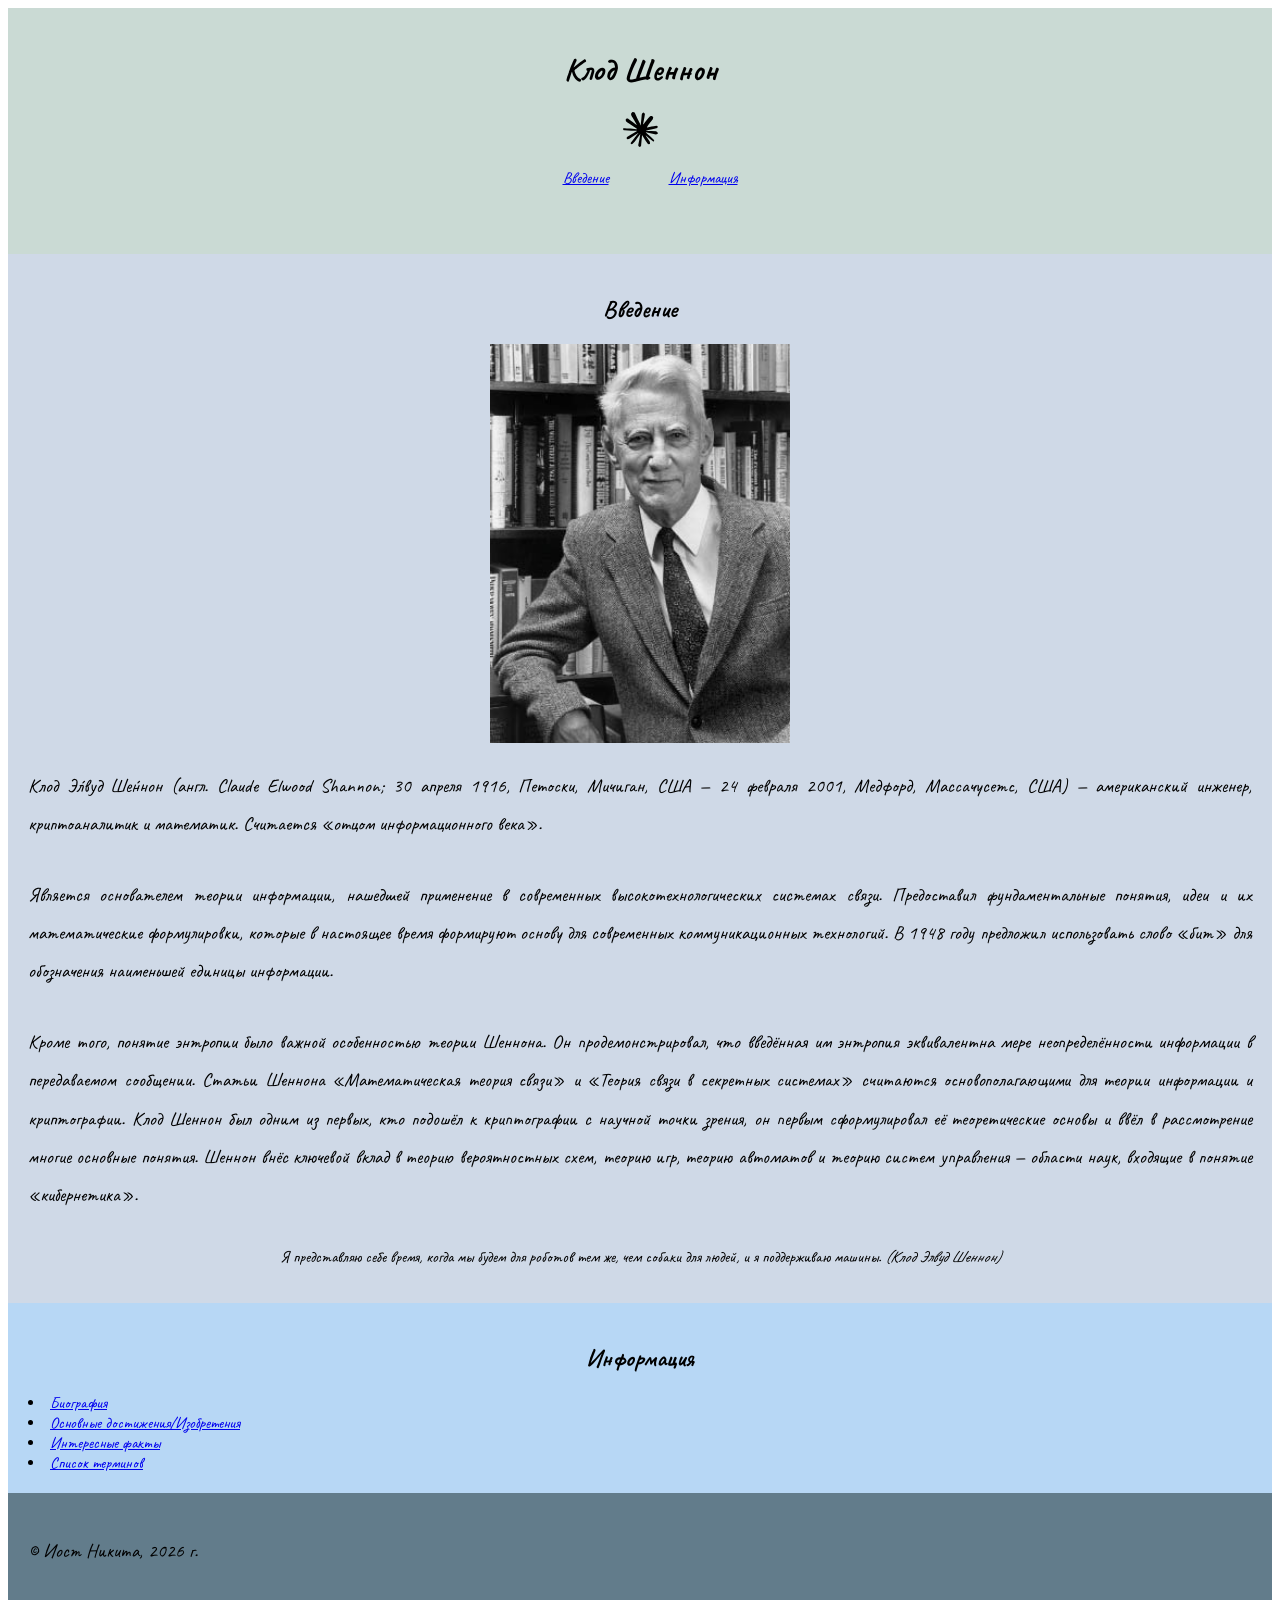
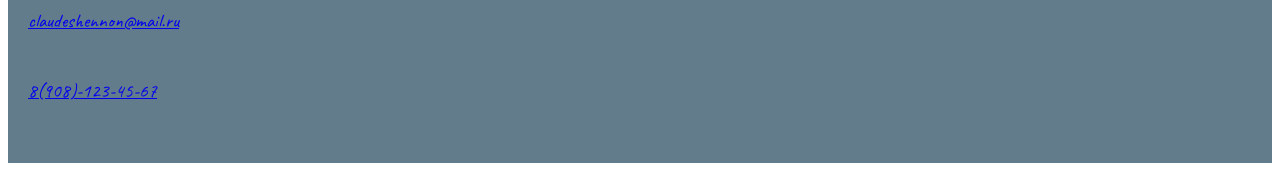
==== pr2/index.html @ 6f9a9420 "Add files via upload" ====
<!DOCTYPE html>
<html lang="ru">
<head>
    <meta charset="UTF-8">
    <meta name="viewport" content="width=device-width, initial-scale=1.0">
    <title>Клод Шеннон</title>
    <link rel="preconnect" href="https://fonts.googleapis.com">
<link rel="preconnect" href="https://fonts.gstatic.com" crossorigin>
<link href="https://fonts.googleapis.com/css2?family=Caveat:wght@400..700&display=swap" rel="stylesheet">
    <link rel="stylesheet" href="css/style.css">
</head>
<body>
    <header>
        <h1>Клод Шеннон</h1>
        <img width="35px"src="img/claude.svg" alt="">
        <nav>
            <ul>
                <li>
                    <a href="#about">Введение</a>
                </li>
                <li>
                    <a href="#articles">Информация</a>
                </li>
            </ul>
        </nav>
    </header>
    <main>
        <section id="about">
            <h2>Введение</h2>
            <img width="300px" src="img/02_62_01_opt.jpeg" alt="Клод Шеннон"/>
            
            <p>Клод Э́лвуд Ше́ннон (англ. Claude Elwood Shannon; 30 апреля 1916, Петоски, Мичиган, США — 24 февраля 2001, Медфорд, Массачусетс, США) — американский инженер, криптоаналитик и математик. Считается «отцом информационного века».</p>
            <p>Является основателем теории информации, нашедшей применение в современных высокотехнологических системах связи. Предоставил фундаментальные понятия, идеи и их математические формулировки, которые в настоящее время формируют основу для современных коммуникационных технологий. В 1948 году предложил использовать слово «бит» для обозначения наименьшей единицы информации.</p>
            <p>Кроме того, понятие энтропии было важной особенностью теории Шеннона. Он продемонстрировал, что введённая им энтропия эквивалентна мере неопределённости информации в передаваемом сообщении. Статьи Шеннона «Математическая теория связи» и «Теория связи в секретных системах» считаются основополагающими для теории информации и криптографии. Клод Шеннон был одним из первых, кто подошёл к криптографии с научной точки зрения, он первым сформулировал её теоретические основы и ввёл в рассмотрение многие основные понятия. Шеннон внёс ключевой вклад в теорию вероятностных схем, теорию игр, теорию автоматов и теорию систем управления — области наук, входящие в понятие «кибернетика». </p>
            <blockquote>
                Я представляю себе время, когда мы будем для роботов тем же, чем собаки для людей, и я поддерживаю машины.
            <cite>(Клод Элвуд Шеннон)</cite>
            </blockquote>
        </section>
        <section id="articles">
            <h2>Информация</h2>
                <li><a target="blank" href="article1.html">Биография</a></li>
                <li><a target="blank" href="article2.html">Основные достижения/Изобретения</a></li>
                <li><a target="blank" href="article3.html">Интересные факты</a></li>
                <li><a target="blank" href="article4.html">Список терминов</a></li>
            </ol>
        </section>
    </main>
    <footer>
        <p>&copy; Иост Никита, 2026 г.</p>
        <p><a target="_blank" href="mailto:claudeshennon@mail.ru" > claudeshennon@mail.ru </a> </p>
        <p> <a href="tel:89081234567" >8(908)-123-45-67</a></p>
    </footer>
</body>
---- pr2/css/style.css ----
*{
    margin: 0
    padding 0
}
html{ 
    font-size: 1em;
     font-family: "Caveat", cursive;
}

header {
    background-color: rgb(202, 218, 212);
    text-align: center;
    padding-bottom: 50px;
    padding-top: 20px;
}

footer {
    background-color: rgb(98, 124, 139);
    padding: 20px 20px;
}

#about {
    background-color: rgb(207, 217, 231);
    padding: 20px;
    text-align: center;
}

#articles {
    background-color: rgb(183, 215, 245);
    padding: 20px;
}

p {
    text-align: justify;
    font-size: 1.2rem;
    line-height: 2.4rem;
    margin-bottom: 2rem;
}

h2 {
    text-align: center;
    font-size: 1.5rem;
}
ol {
    padding-left: 3rem;
}
nav ul {
    padding-left: 20px;
}
nav ul {
    list-style: none;
    display: flex;  
    gap: 60px;
    justify-content: center;
}
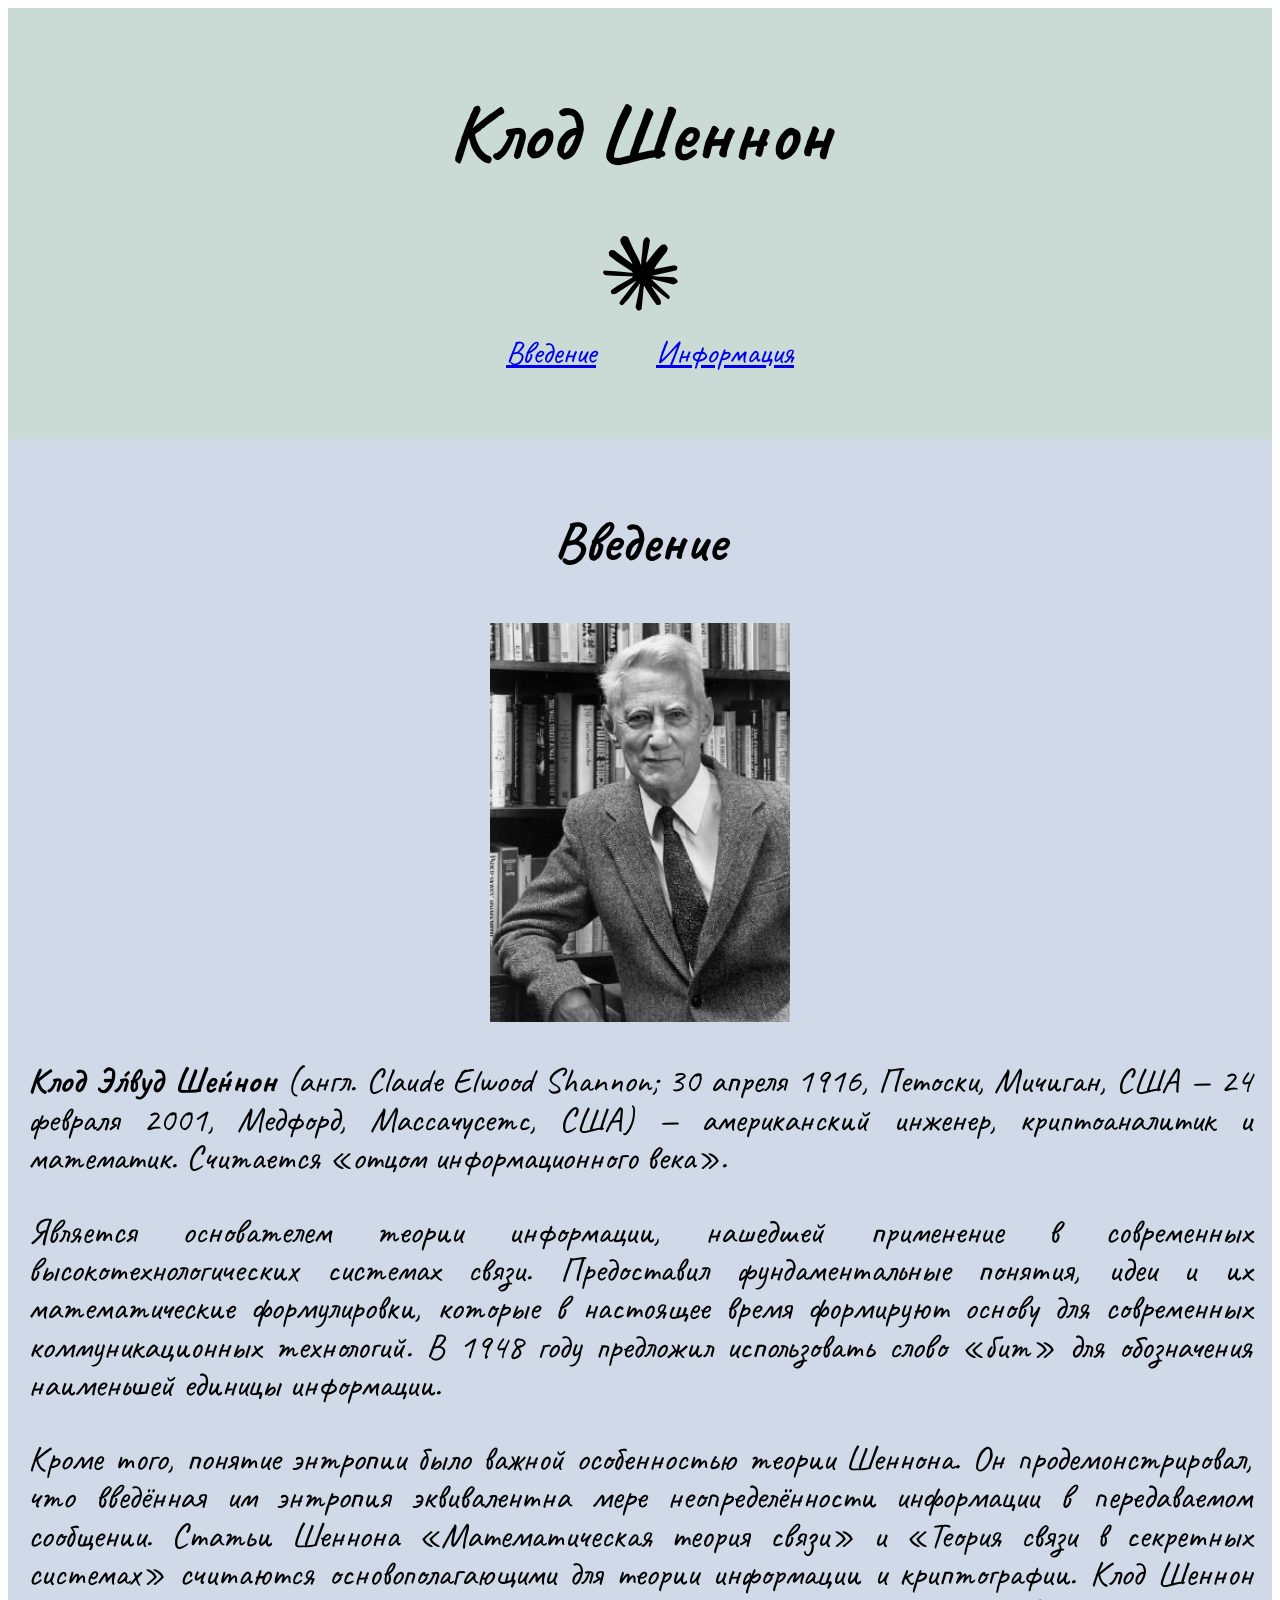
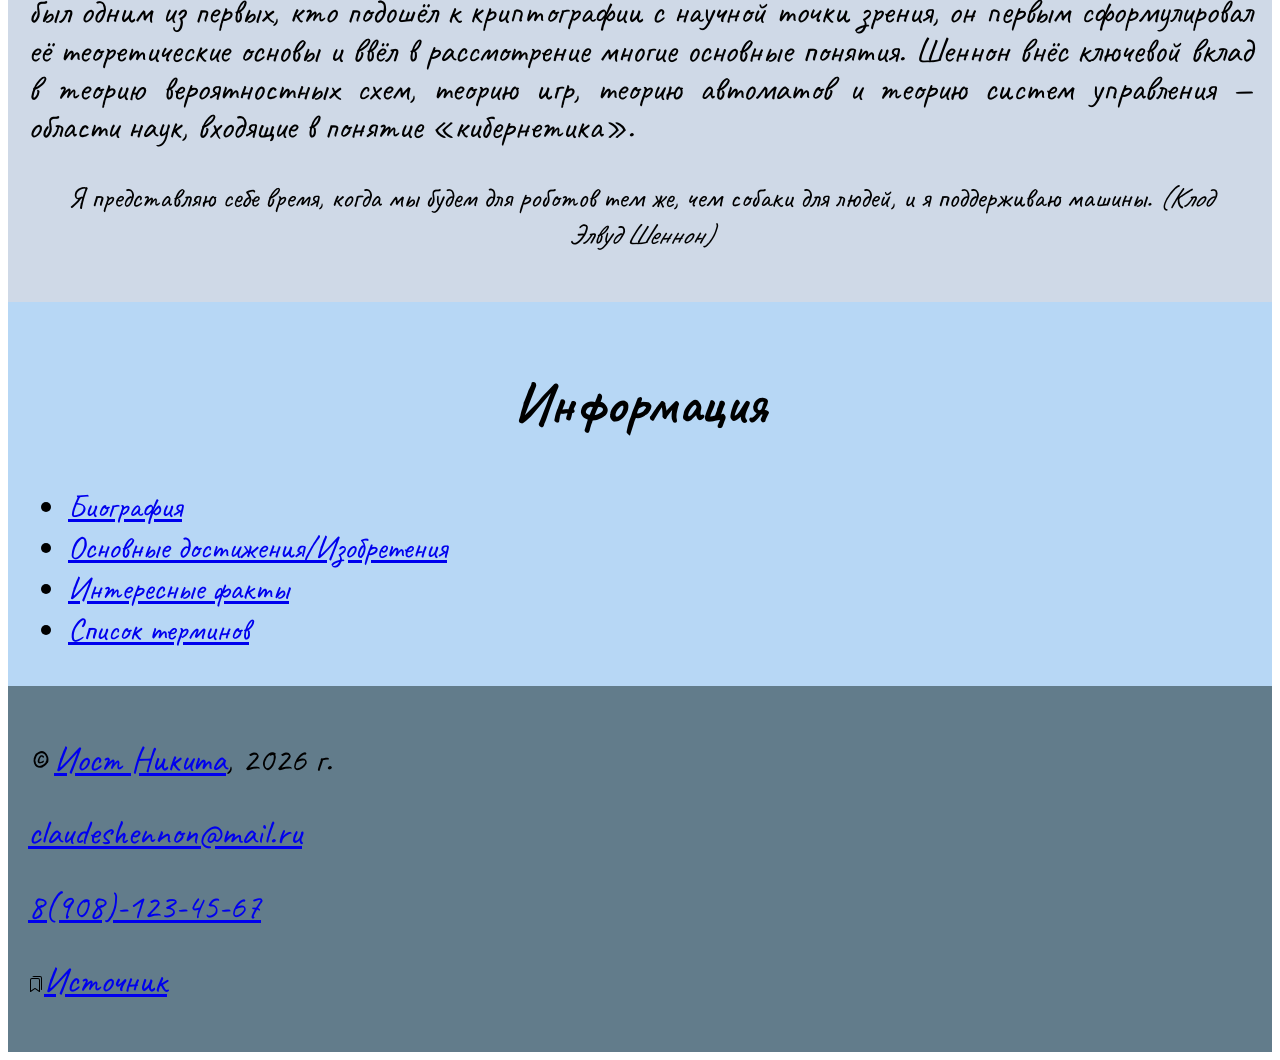
==== commit b7be6c10: "Add files via upload" ====
--- a/pr2/index.html
+++ b/pr2/index.html
@@ -12,7 +12,7 @@
 <body>
     <header>
         <h1>Клод Шеннон</h1>
-        <img width="35px"src="img/claude.svg" alt="">
+        <img width="75px"src="img/claude.svg" alt="icon">
         <nav>
             <ul>
                 <li>
@@ -27,9 +27,8 @@
     <main>
         <section id="about">
             <h2>Введение</h2>
-            <img width="300px" src="img/02_62_01_opt.jpeg" alt="Клод Шеннон"/>
-            
-            <p>Клод Э́лвуд Ше́ннон (англ. Claude Elwood Shannon; 30 апреля 1916, Петоски, Мичиган, США — 24 февраля 2001, Медфорд, Массачусетс, США) — американский инженер, криптоаналитик и математик. Считается «отцом информационного века».</p>
+            <img width="300px" src="img/02_62_01_opt.jpeg" alt=""/>
+            <p><strong>Клод Э́лвуд Ше́ннон</strong> (англ. Claude Elwood Shannon; 30 апреля 1916, Петоски, Мичиган, США — 24 февраля 2001, Медфорд, Массачусетс, США) — американский инженер, криптоаналитик и математик. Считается «отцом информационного века».</p>
             <p>Является основателем теории информации, нашедшей применение в современных высокотехнологических системах связи. Предоставил фундаментальные понятия, идеи и их математические формулировки, которые в настоящее время формируют основу для современных коммуникационных технологий. В 1948 году предложил использовать слово «бит» для обозначения наименьшей единицы информации.</p>
             <p>Кроме того, понятие энтропии было важной особенностью теории Шеннона. Он продемонстрировал, что введённая им энтропия эквивалентна мере неопределённости информации в передаваемом сообщении. Статьи Шеннона «Математическая теория связи» и «Теория связи в секретных системах» считаются основополагающими для теории информации и криптографии. Клод Шеннон был одним из первых, кто подошёл к криптографии с научной точки зрения, он первым сформулировал её теоретические основы и ввёл в рассмотрение многие основные понятия. Шеннон внёс ключевой вклад в теорию вероятностных схем, теорию игр, теорию автоматов и теорию систем управления — области наук, входящие в понятие «кибернетика». </p>
             <blockquote>
@@ -39,16 +38,18 @@
         </section>
         <section id="articles">
             <h2>Информация</h2>
-                <li><a target="blank" href="article1.html">Биография</a></li>
-                <li><a target="blank" href="article2.html">Основные достижения/Изобретения</a></li>
-                <li><a target="blank" href="article3.html">Интересные факты</a></li>
-                <li><a target="blank" href="article4.html">Список терминов</a></li>
-            </ol>
+            <ul>
+                <li><a target="_blank" href="article1.html">Биография</a></li>
+                <li><a target="_blank" href="article2.html">Основные достижения/Изобретения</a></li>
+                <li><a target="_blank" href="article3.html">Интересные факты</a></li>
+                <li><a target="_blank" href="article4.html">Список терминов</a></li>
+            </ul>
         </section>
     </main>
     <footer>
-        <p>&copy; Иост Никита, 2026 г.</p>
+        <p>&copy; <a href="https://vk.com/">Иост Никита</a>, 2026 г.</p>
         <p><a target="_blank" href="mailto:claudeshennon@mail.ru" > claudeshennon@mail.ru </a> </p>
-        <p> <a href="tel:89081234567" >8(908)-123-45-67</a></p>
+        <p><a href="tel:89081234567" >8(908)-123-45-67</a></p>
+        <p><img src="img/bookmarks.svg" alt="icon"><a target="_blank" href="https://ru.wikipedia.org/wiki/%D0%A8%D0%B5%D0%BD%D0%BD%D0%BE%D0%BD,_%D0%9A%D0%BB%D0%BE%D0%B4" >Источник</a></p>
     </footer>
 </body>
--- a/pr2/css/style.css
+++ b/pr2/css/style.css
@@ -32,14 +32,14 @@
 
 p {
     text-align: justify;
-    font-size: 1.2rem;
+    font-size: 2.2rem;
     line-height: 2.4rem;
     margin-bottom: 2rem;
 }
 
 h2 {
     text-align: center;
-    font-size: 1.5rem;
+    font-size: 3.5rem;
 }
 ol {
     padding-left: 3rem;
@@ -52,4 +52,38 @@
     display: flex;  
     gap: 60px;
     justify-content: center;
-}+}
+h3 {
+    text-align: center;
+    font-size: 3.1rem;
+}
+blockquote {
+    font-size: 1.8rem;
+}
+li {
+    font-size: 2rem;
+}
+figure {
+    font-size: 2rem;
+    text-align: center;
+}
+div {
+    text-align: center;
+    border: 5px solid;
+    border-radius: 5px;
+    box-shadow: 0px 10px 10px;
+    display: block;
+    padding: 0;
+    width: fit-content;
+    border-color: rgb(194, 224, 214);
+    margin: 0 auto;
+}
+h1 {
+    font-size: 5rem;
+}
+h4 {
+    font-size: 3rem;
+}
+dl {
+    font-size: 2.5rem;
+}
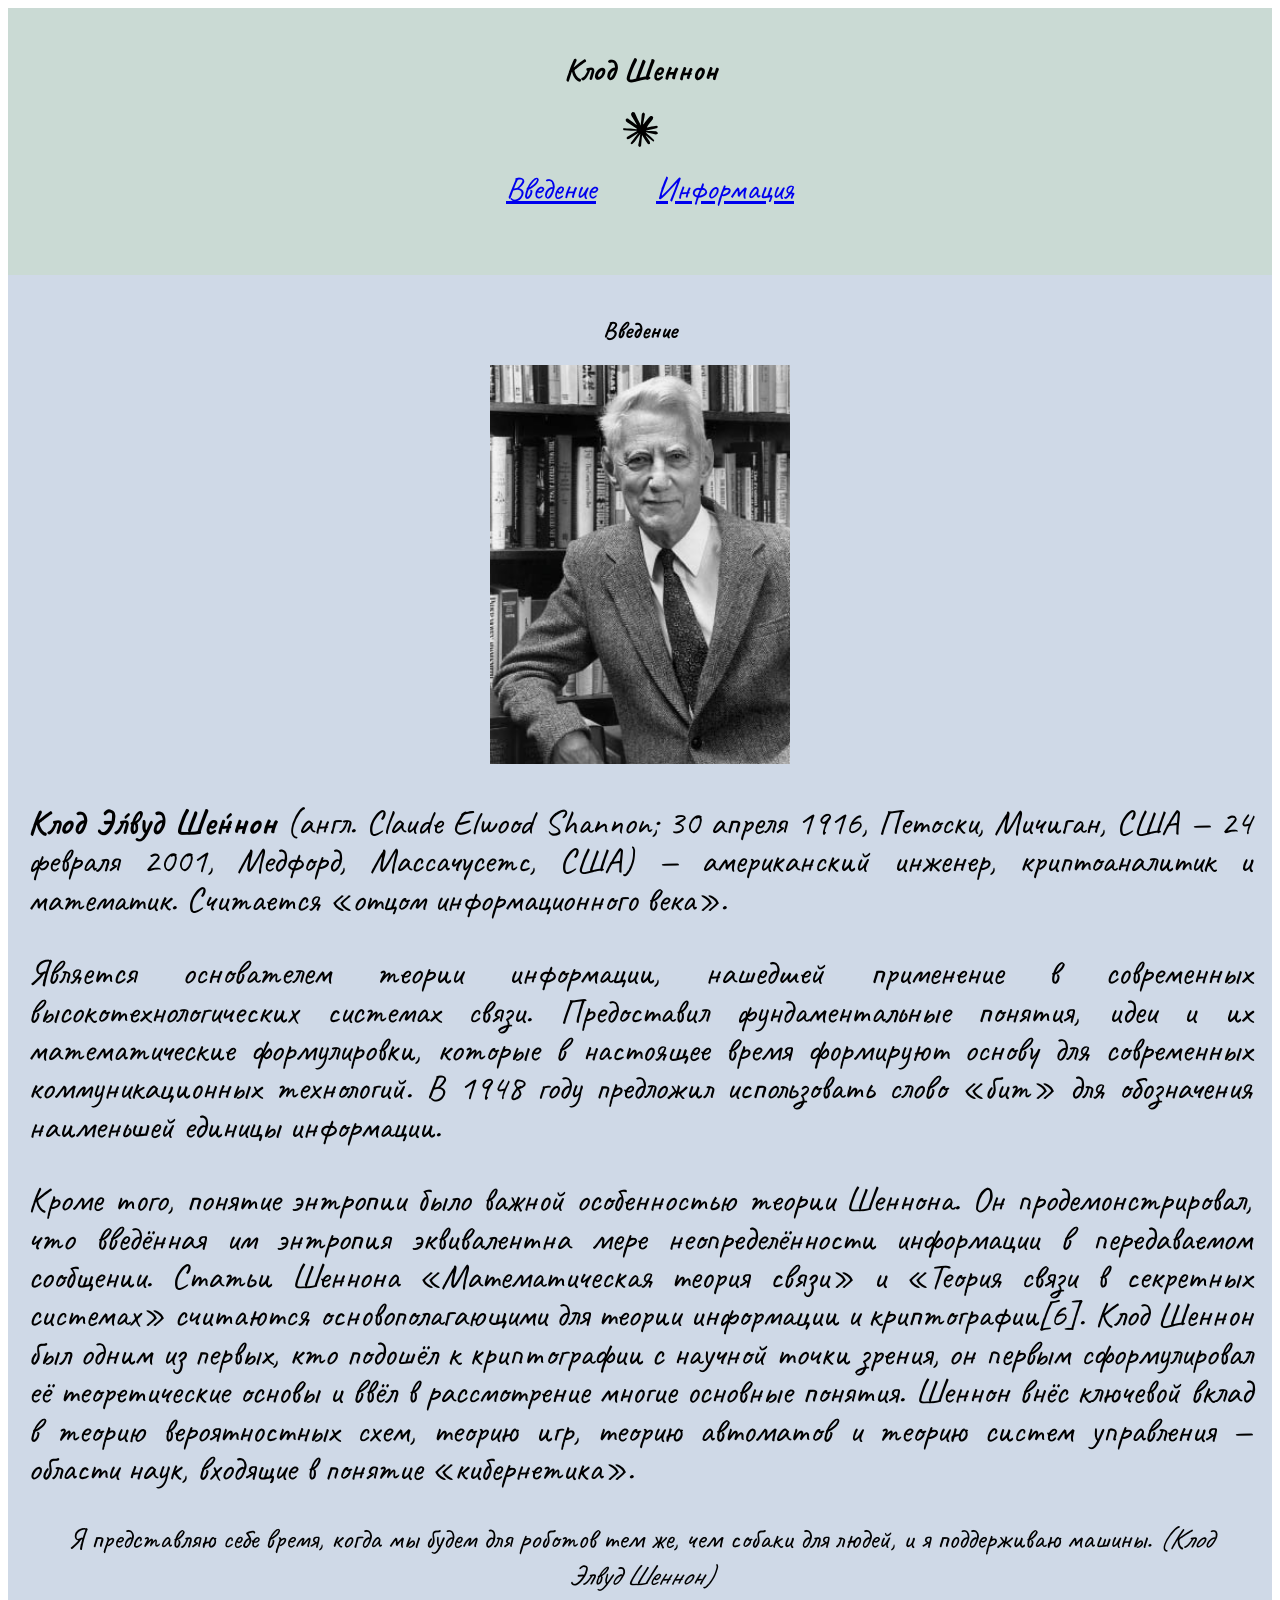
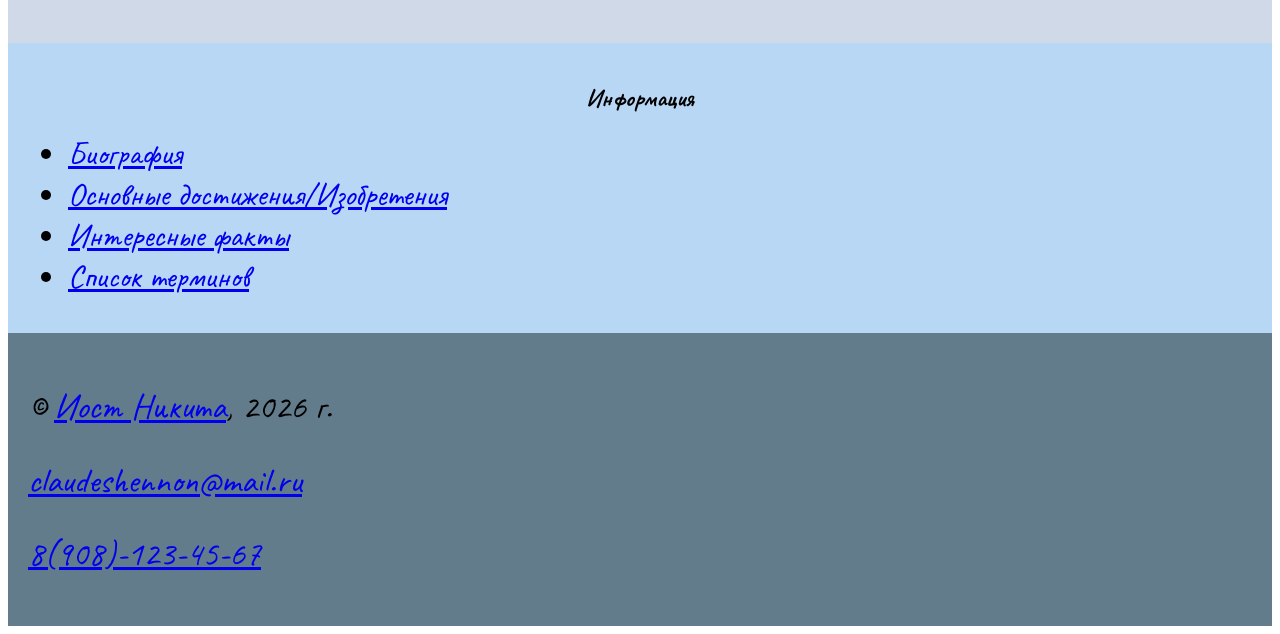
==== commit 78c1efe2: "Add files via upload" ====
--- a/pr2/index.html
+++ b/pr2/index.html
@@ -12,7 +12,7 @@
 <body>
     <header>
         <h1>Клод Шеннон</h1>
-        <img width="75px"src="img/claude.svg" alt="icon">
+        <img width="35px"src="img/claude.svg" alt="">
         <nav>
             <ul>
                 <li>
@@ -30,7 +30,7 @@
             <img width="300px" src="img/02_62_01_opt.jpeg" alt=""/>
             <p><strong>Клод Э́лвуд Ше́ннон</strong> (англ. Claude Elwood Shannon; 30 апреля 1916, Петоски, Мичиган, США — 24 февраля 2001, Медфорд, Массачусетс, США) — американский инженер, криптоаналитик и математик. Считается «отцом информационного века».</p>
             <p>Является основателем теории информации, нашедшей применение в современных высокотехнологических системах связи. Предоставил фундаментальные понятия, идеи и их математические формулировки, которые в настоящее время формируют основу для современных коммуникационных технологий. В 1948 году предложил использовать слово «бит» для обозначения наименьшей единицы информации.</p>
-            <p>Кроме того, понятие энтропии было важной особенностью теории Шеннона. Он продемонстрировал, что введённая им энтропия эквивалентна мере неопределённости информации в передаваемом сообщении. Статьи Шеннона «Математическая теория связи» и «Теория связи в секретных системах» считаются основополагающими для теории информации и криптографии. Клод Шеннон был одним из первых, кто подошёл к криптографии с научной точки зрения, он первым сформулировал её теоретические основы и ввёл в рассмотрение многие основные понятия. Шеннон внёс ключевой вклад в теорию вероятностных схем, теорию игр, теорию автоматов и теорию систем управления — области наук, входящие в понятие «кибернетика». </p>
+            <p>Кроме того, понятие энтропии было важной особенностью теории Шеннона. Он продемонстрировал, что введённая им энтропия эквивалентна мере неопределённости информации в передаваемом сообщении. Статьи Шеннона «Математическая теория связи» и «Теория связи в секретных системах» считаются основополагающими для теории информации и криптографии[6]. Клод Шеннон был одним из первых, кто подошёл к криптографии с научной точки зрения, он первым сформулировал её теоретические основы и ввёл в рассмотрение многие основные понятия. Шеннон внёс ключевой вклад в теорию вероятностных схем, теорию игр, теорию автоматов и теорию систем управления — области наук, входящие в понятие «кибернетика». </p>
             <blockquote>
                 Я представляю себе время, когда мы будем для роботов тем же, чем собаки для людей, и я поддерживаю машины.
             <cite>(Клод Элвуд Шеннон)</cite>
@@ -39,17 +39,16 @@
         <section id="articles">
             <h2>Информация</h2>
             <ul>
-                <li><a target="_blank" href="article1.html">Биография</a></li>
-                <li><a target="_blank" href="article2.html">Основные достижения/Изобретения</a></li>
-                <li><a target="_blank" href="article3.html">Интересные факты</a></li>
-                <li><a target="_blank" href="article4.html">Список терминов</a></li>
+                <li><a href="article1.html">Биография</a></li>
+                <li><a href="article2.html">Основные достижения/Изобретения</a></li>
+                <li><a href="article3.html">Интересные факты</a></li>
+                <li><a href="article3.html">Список терминов</a></li>
             </ul>
         </section>
     </main>
     <footer>
         <p>&copy; <a href="https://vk.com/">Иост Никита</a>, 2026 г.</p>
         <p><a target="_blank" href="mailto:claudeshennon@mail.ru" > claudeshennon@mail.ru </a> </p>
-        <p><a href="tel:89081234567" >8(908)-123-45-67</a></p>
-        <p><img src="img/bookmarks.svg" alt="icon"><a target="_blank" href="https://ru.wikipedia.org/wiki/%D0%A8%D0%B5%D0%BD%D0%BD%D0%BE%D0%BD,_%D0%9A%D0%BB%D0%BE%D0%B4" >Источник</a></p>
+        <p> <a href="tel:89081234567" >8(908)-123-45-67</a></p>
     </footer>
 </body>
--- a/pr2/css/style.css
+++ b/pr2/css/style.css
@@ -39,7 +39,7 @@
 
 h2 {
     text-align: center;
-    font-size: 3.5rem;
+    font-size: 1.5rem;
 }
 ol {
     padding-left: 3rem;
@@ -55,7 +55,7 @@
 }
 h3 {
     text-align: center;
-    font-size: 3.1rem;
+    font-size: 1.4rem;
 }
 blockquote {
     font-size: 1.8rem;
@@ -63,27 +63,3 @@
 li {
     font-size: 2rem;
 }
-figure {
-    font-size: 2rem;
-    text-align: center;
-}
-div {
-    text-align: center;
-    border: 5px solid;
-    border-radius: 5px;
-    box-shadow: 0px 10px 10px;
-    display: block;
-    padding: 0;
-    width: fit-content;
-    border-color: rgb(194, 224, 214);
-    margin: 0 auto;
-}
-h1 {
-    font-size: 5rem;
-}
-h4 {
-    font-size: 3rem;
-}
-dl {
-    font-size: 2.5rem;
-}
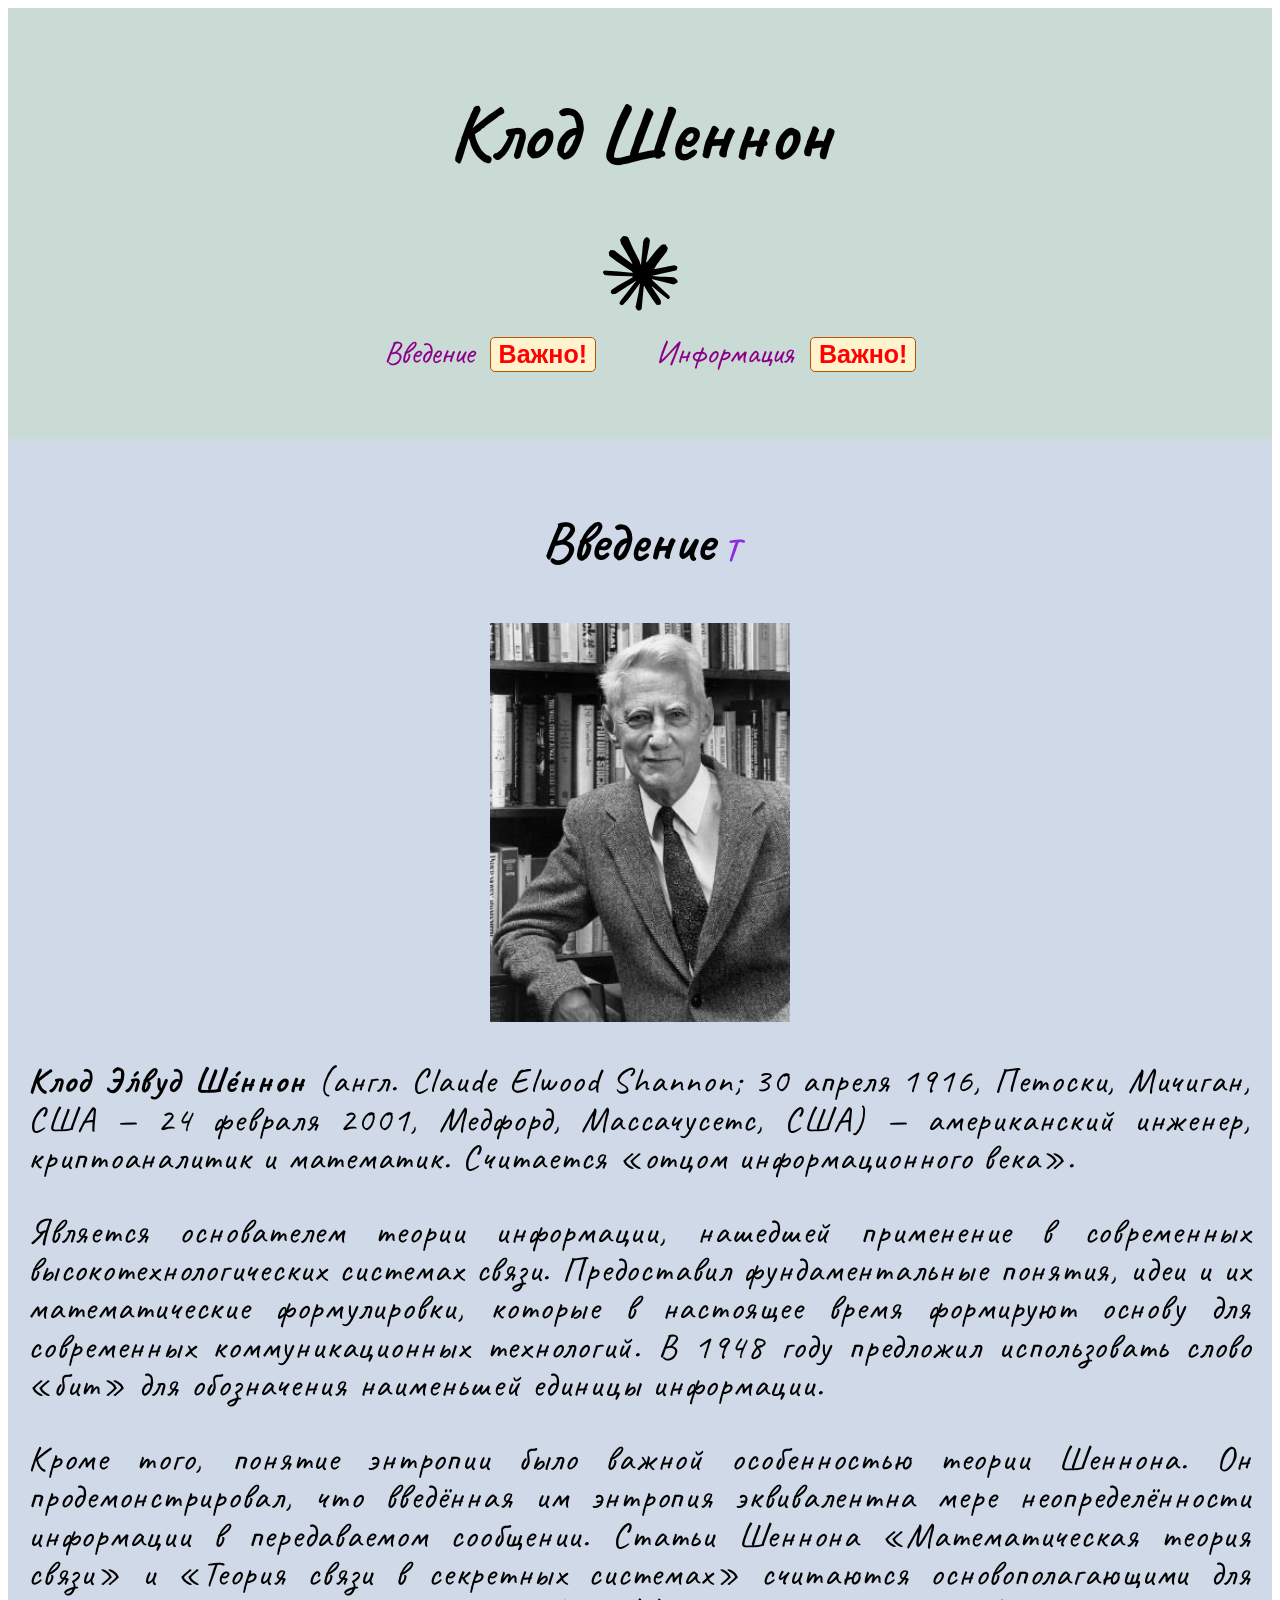
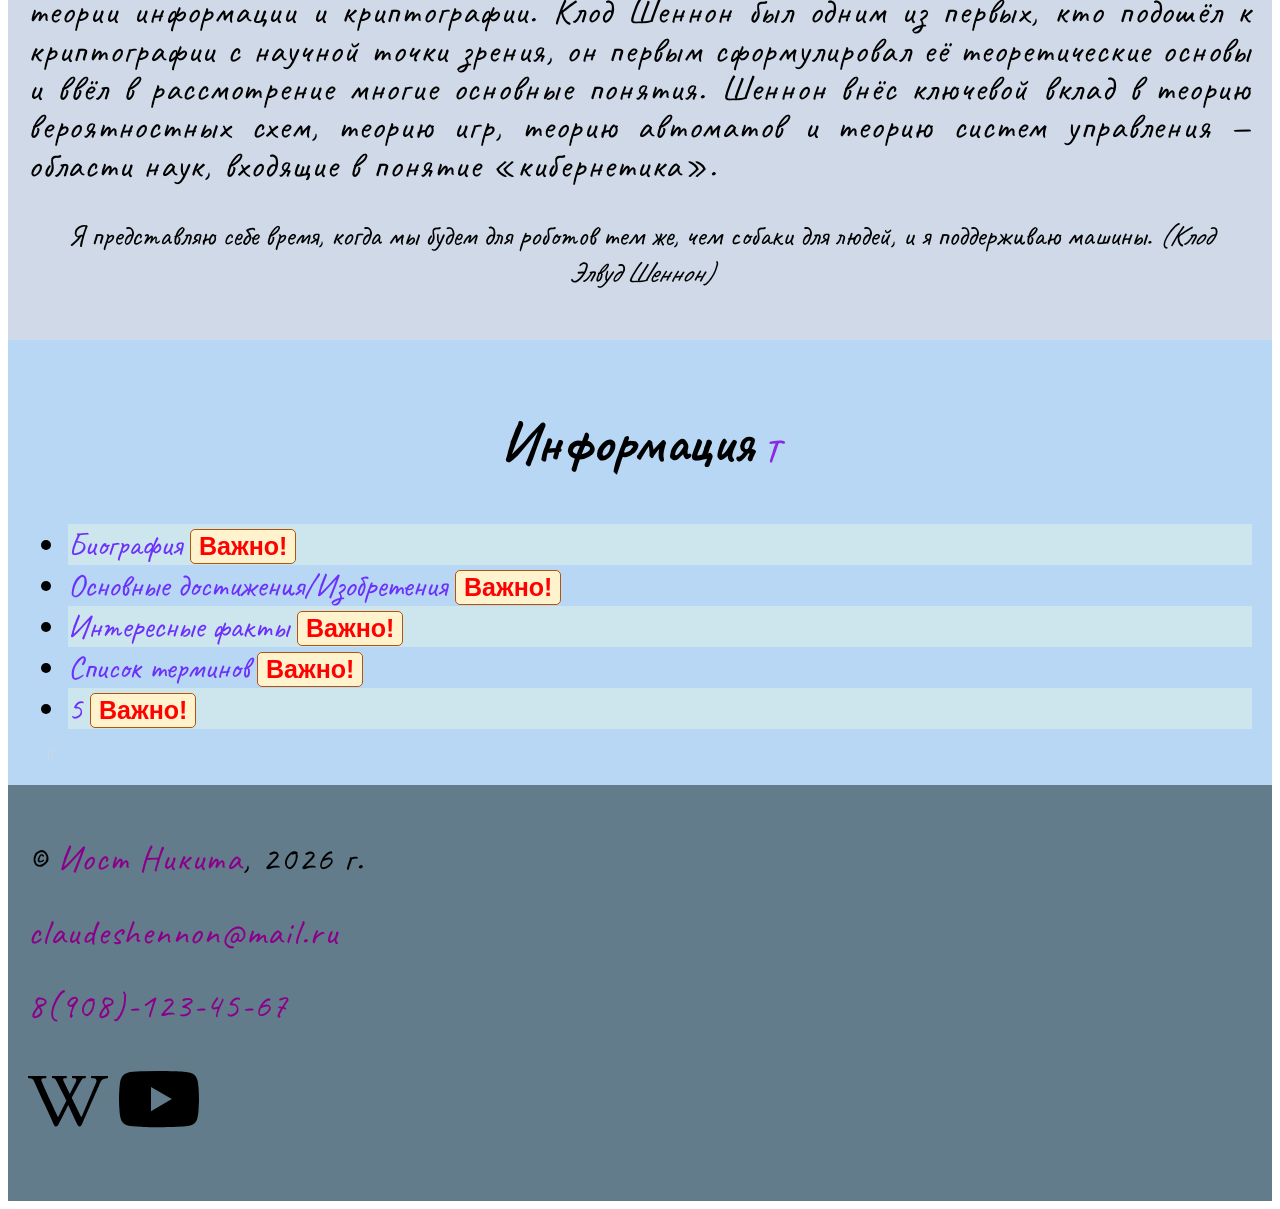
==== commit 1155b3b0: "Add files via upload" ====
--- a/pr2/index.html
+++ b/pr2/index.html
@@ -12,7 +12,7 @@
 <body>
     <header>
         <h1>Клод Шеннон</h1>
-        <img width="35px"src="img/claude.svg" alt="">
+        <img width="75px"src="img/claude.svg" alt="icon">
         <nav>
             <ul>
                 <li>
@@ -30,7 +30,7 @@
             <img width="300px" src="img/02_62_01_opt.jpeg" alt=""/>
             <p><strong>Клод Э́лвуд Ше́ннон</strong> (англ. Claude Elwood Shannon; 30 апреля 1916, Петоски, Мичиган, США — 24 февраля 2001, Медфорд, Массачусетс, США) — американский инженер, криптоаналитик и математик. Считается «отцом информационного века».</p>
             <p>Является основателем теории информации, нашедшей применение в современных высокотехнологических системах связи. Предоставил фундаментальные понятия, идеи и их математические формулировки, которые в настоящее время формируют основу для современных коммуникационных технологий. В 1948 году предложил использовать слово «бит» для обозначения наименьшей единицы информации.</p>
-            <p>Кроме того, понятие энтропии было важной особенностью теории Шеннона. Он продемонстрировал, что введённая им энтропия эквивалентна мере неопределённости информации в передаваемом сообщении. Статьи Шеннона «Математическая теория связи» и «Теория связи в секретных системах» считаются основополагающими для теории информации и криптографии[6]. Клод Шеннон был одним из первых, кто подошёл к криптографии с научной точки зрения, он первым сформулировал её теоретические основы и ввёл в рассмотрение многие основные понятия. Шеннон внёс ключевой вклад в теорию вероятностных схем, теорию игр, теорию автоматов и теорию систем управления — области наук, входящие в понятие «кибернетика». </p>
+            <p>Кроме того, понятие энтропии было важной особенностью теории Шеннона. Он продемонстрировал, что введённая им энтропия эквивалентна мере неопределённости информации в передаваемом сообщении. Статьи Шеннона «Математическая теория связи» и «Теория связи в секретных системах» считаются основополагающими для теории информации и криптографии. Клод Шеннон был одним из первых, кто подошёл к криптографии с научной точки зрения, он первым сформулировал её теоретические основы и ввёл в рассмотрение многие основные понятия. Шеннон внёс ключевой вклад в теорию вероятностных схем, теорию игр, теорию автоматов и теорию систем управления — области наук, входящие в понятие «кибернетика». </p>
             <blockquote>
                 Я представляю себе время, когда мы будем для роботов тем же, чем собаки для людей, и я поддерживаю машины.
             <cite>(Клод Элвуд Шеннон)</cite>
@@ -39,16 +39,19 @@
         <section id="articles">
             <h2>Информация</h2>
             <ul>
-                <li><a href="article1.html">Биография</a></li>
-                <li><a href="article2.html">Основные достижения/Изобретения</a></li>
-                <li><a href="article3.html">Интересные факты</a></li>
-                <li><a href="article3.html">Список терминов</a></li>
+                <li><a  href="article1.html">Биография</a></li>
+                <li><a  href="article2.html">Основные достижения/Изобретения</a></li>
+                <li><a  href="article3.html">Интересные факты</a></li>
+                <li><a  href="article4.html">Список терминов</a></li>
+                <li><a  href="article1.html">5</a></li>
             </ul>
         </section>
     </main>
     <footer>
         <p>&copy; <a href="https://vk.com/">Иост Никита</a>, 2026 г.</p>
         <p><a target="_blank" href="mailto:claudeshennon@mail.ru" > claudeshennon@mail.ru </a> </p>
-        <p> <a href="tel:89081234567" >8(908)-123-45-67</a></p>
+        <p><a href="tel:89081234567" >8(908)-123-45-67</a></p>
+        <p><a href="https://ru.wikipedia.org/wiki/%D0%A8%D0%B5%D0%BD%D0%BD%D0%BE%D0%BD,_%D0%9A%D0%BB%D0%BE%D0%B4" a target="_blank"><img width="80px" src="img/wikipedia.svg"></a>
+        <a href="https://www.youtube.com/watch?v=z2Whj_nL-x8" a target="_blank"><img width="80px" src="img/youtube.svg"></a></p>
     </footer>
 </body>
--- a/pr2/css/style.css
+++ b/pr2/css/style.css
@@ -12,6 +12,7 @@
     text-align: center;
     padding-bottom: 50px;
     padding-top: 20px;
+
 }
 
 footer {
@@ -35,11 +36,12 @@
     font-size: 2.2rem;
     line-height: 2.4rem;
     margin-bottom: 2rem;
+    letter-spacing: 0.05em;
 }
 
 h2 {
     text-align: center;
-    font-size: 1.5rem;
+    font-size: 3.5rem;
 }
 ol {
     padding-left: 3rem;
@@ -55,7 +57,7 @@
 }
 h3 {
     text-align: center;
-    font-size: 1.4rem;
+    font-size: 3.1rem;
 }
 blockquote {
     font-size: 1.8rem;
@@ -63,3 +65,104 @@
 li {
     font-size: 2rem;
 }
+figure {
+    font-size: 2rem;
+    text-align: center;
+}
+div {
+    text-align: center;
+    border: 5px solid;
+    border-radius: 5px;
+    box-shadow: 0px 10px 10px;
+    display: block;
+    padding: 0;
+    width: fit-content;
+    border-color: rgb(194, 224, 214);
+    margin: 0 auto;
+}
+h1 {
+    font-size: 5rem;
+}
+h4 {
+    font-size: 3rem;
+}
+dl {
+    font-size: 2.5rem;
+}
+header a:visited {
+    color:darkgoldenrod
+}
+header a:hover {
+    color:darkgreen;
+    text-decoration: underline;
+}
+header a:focus{
+    color:rgb(21, 7, 102);
+    transform: scale(1.2);
+}
+
+header a:active {
+    color:darkred
+}
+header a {
+    color:darkmagenta;
+    text-decoration: none;
+    display: inline-block;
+    transition: 0.5s;
+
+}
+#articles li:nth-child(odd) {
+    background-color: rgb(205, 230, 238);
+}
+h2::after {
+    content: "T";
+    font-size: 32px;
+    margin-left: 10px;
+    color:blueviolet
+}
+#articles::after{
+    content: "\F103";
+    font-family: "bootstrap-icons";
+    color: rgb(212, 217, 218);
+    text-decoration: none;
+    margin-left: 20px;
+}
+footer a:hover {
+    color:darkgreen;
+    text-decoration:underline;
+}
+footer a:focus {
+    color: rgb(6, 6, 85);
+    transform: scale(1.2);
+}
+footer a {
+    color: darkmagenta;
+    text-decoration: none;
+    display: inline-block;
+    transition: 0.5s;
+}
+main a:hover {
+    color:darkgreen;
+    text-decoration:underline;
+}
+main a:focus{
+    color: rgb(6, 6, 85);
+    transform: scale(1.2);
+}
+main a {
+    color: rgb(109, 48, 252);
+    text-decoration: none;
+    display: inline-block;
+    transition: 0.5s;
+}
+li::after {
+    content: "Важно!";
+    /* font-size: 32px;
+    margin-left: 10px;
+    color:rgb(226, 43, 43);
+    padding: 2px 8px;
+    margin: 0;
+    display: inline-block;
+    border: 1px; */
+    display: inline-block; margin-left: 8px; padding: 2px 8px; border: 1px solid #b45309; border-radius: 5px; background: #fff3cd; color: #ff0101; font-family: 'Roboto', Arial, sans-serif; font-size: 25px; font-weight: 700;
+}
